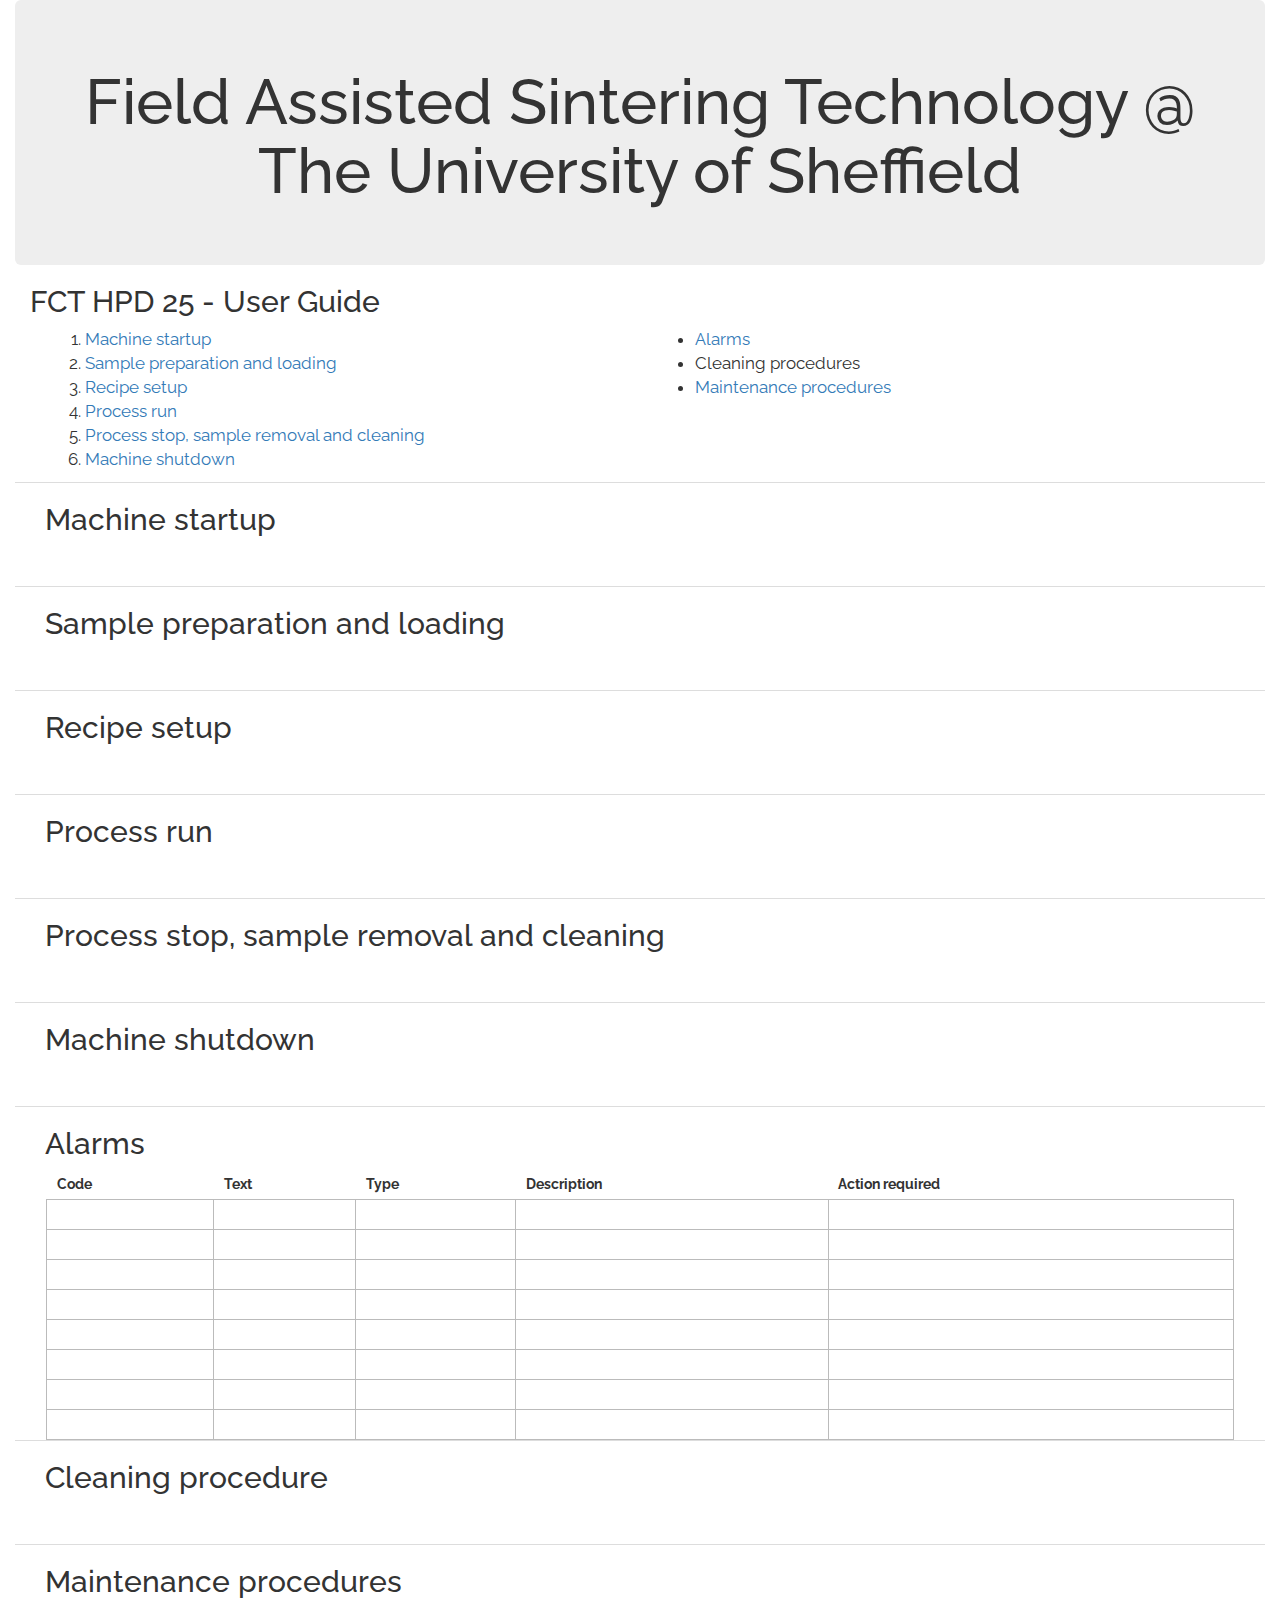
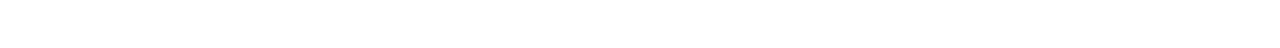
==== hpd25_guide.html @ a57817e9 "First local commit" ====
<!DOCTYPE html>
<html>
<head>
<link href="https://fonts.googleapis.com/css?family=Raleway:200,400,600,800" rel="stylesheet">
<link rel="stylesheet" href="https://use.fontawesome.com/releases/v5.0.13/css/all.css" integrity="sha384-DNOHZ68U8hZfKXOrtjWvjxusGo9WQnrNx2sqG0tfsghAvtVlRW3tvkXWZh58N9jp" crossorigin="anonymous">

<link rel="stylesheet" href="https://maxcdn.bootstrapcdn.com/bootstrap/3.3.7/css/bootstrap.min.css" integrity="sha384-BVYiiSIFeK1dGmJRAkycuHAHRg32OmUcww7on3RYdg4Va+PmSTsz/K68vbdEjh4u" crossorigin="anonymous">
<script src="https://ajax.googleapis.com/ajax/libs/jquery/3.3.1/jquery.min.js"></script>

<script src="https://maxcdn.bootstrapcdn.com/bootstrap/3.3.7/js/bootstrap.min.js" integrity="sha384-Tc5IQib027qvyjSMfHjOMaLkfuWVxZxUPnCJA7l2mCWNIpG9mGCD8wGNIcPD7Txa" crossorigin="anonymous"></script>

<link rel='stylesheet' href='./css/style.css'>

<title>FAST at Sheffield</title>
</head>
<body>
<div class='container-fluid'>
<div class='jumbotron text-center'>
  <h1>Field Assisted Sintering Technology @<br> The University of Sheffield</h1>
</div>


<div class='container-fluid'>
<h2>FCT HPD 25 - User Guide</h2>
<div class='container-fluid col-sm-6'>
	<ol>
		<li><a href='#machine_startup'>Machine startup</a></li>
		<li><a href='#sample_prep'>Sample preparation and loading</a></li>
		<li><a href='#process_setup'>Recipe setup</a></li>
		<li><a href='#process_run'>Process run</a></li>
		<li><a href='#process_end'>Process stop, sample removal and cleaning</a></li>
		<li><a href='#machine_shutdown'>Machine shutdown</a></li>
	</ol>
</div>
<div class='container-fluid col-sm-6'>
	<ul>
		<li><a href='#alarms'><i class='fas fa-bell'></i> Alarms</a></li>
		<li><a href='#cleaning'></a><i class='fas fa-broom'></i> Cleaning procedures</li>
		<li><a href='#maintenance'><i class='fas fa-wrench'></i> Maintenance procedures</a></li>
	</ul>
</div>

</div>


<section id='#machine_startup'>
	<h2>Machine startup</h2>



</section>

<section id='#sample_prep'>
	<h2>Sample preparation and loading</h2>



</section>

<section id='#process_setup'>
	<h2>Recipe setup</h2>



</section>

<section id='#process_run'>
	<h2>Process run</h2>


</section>

<section id='#process_end'>
	<h2>Process stop, sample removal and cleaning</h2>



</section>

<section id='#machine_shutdown'>
	<h2>Machine shutdown</h2>


</section>


<section id='#alarms'>
	<h2>Alarms</h2>
	<table>
		<thead>
			<tr>
				<th>Code</th>
				<th>Text</th>
				<th>Type</th>
				<th>Description</th>
				<th>Action required</th>
			</tr>
		</thead>
		<tbody>
			<tr>
				<td></td>
				<td></td>
				<td></td>
				<td></td>
				<td></td>
			</tr>
			<tr>
				<td></td>
				<td></td>
				<td></td>
				<td></td>
				<td></td>
			</tr>
			<tr>
				<td></td>
				<td></td>
				<td></td>
				<td></td>
				<td></td>
			</tr>
			<tr>
				<td></td>
				<td></td>
				<td></td>
				<td></td>
				<td></td>
			</tr>
			<tr>
				<td></td>
				<td></td>
				<td></td>
				<td></td>
				<td></td>
			</tr>
			<tr>
				<td></td>
				<td></td>
				<td></td>
				<td></td>
				<td></td>
			</tr>
			<tr>
				<td></td>
				<td></td>
				<td></td>
				<td></td>
				<td></td>
			</tr>
			<tr>
				<td></td>
				<td></td>
				<td></td>
				<td></td>
				<td></td>
			</tr>
		</tbody>
	</table>

</secion>


<section id='#cleaning'>
	<h2>Cleaning procedure</h2>


</section>


<section id='#maintenance'>
	<h2>Maintenance procedures</h2>


</section>


<div id='modelCover'></div>

<script src='./js/sps.js'></script>
</body>
</html>
---- css/style.css ----
html {
	font-family: 'Raleway', sans-serif;
}

body {

	font-family: 'Raleway', sans-serif;
	width: 100%;
	margin: 0;
	min-height: 800px;
}

.jumbotron {
	margin: 0;

}

a.link-card-large {
	height: 80px;
	text-decoration: none;
	color: #37b;
	text-align: center;
	padding: 10px;

}

a.link-card-large:hover {
	text-decoration: none;
	color: #f7b;

}

.link-text {

}

.machine-card {
	background: #eef;
	min-height: 300px;
	width: 100%;
	margin: 2px;
	display: flex;
	flex-flow: column;
	justify-content: flex-start;
	align-items: center;

}

.machine-card > div{
	display: flex;
	flex-flow: row;
	justify-content: center;
	align-items: center;

}

#gallery {
	display: flex;
	flex-flow: row wrap;
	align-items: center;
	justify-content: center;

}

#gallery > img {
		min-width: 30%;
		min-height: 200px;
		background: #333;
		border: solid 1px #333;
		margin: 4px;
}

 #modalCover{


 }

 ol, ul{
 	font-size: 1.2em

 }

 table{
 	width: 95%;
 	margin: auto;
 }

table > thead > tr > th {
 	height: 30px;
 	padding: 2px;
 	padding-left: 10px;
 }

 table > tbody > tr {
 	height: 30px;
 }



 table > tbody > tr > td{
 	border: solid 1px #bbb;
 	border-collapse: collapse;
 	padding: 2px;
 	padding-left: 10px;

 }



 section{
 	border-top: solid #ddd 1px;
 	margin-bottom: 50px;
 }

 section > h2{
 	margin-left: 30px;
 }
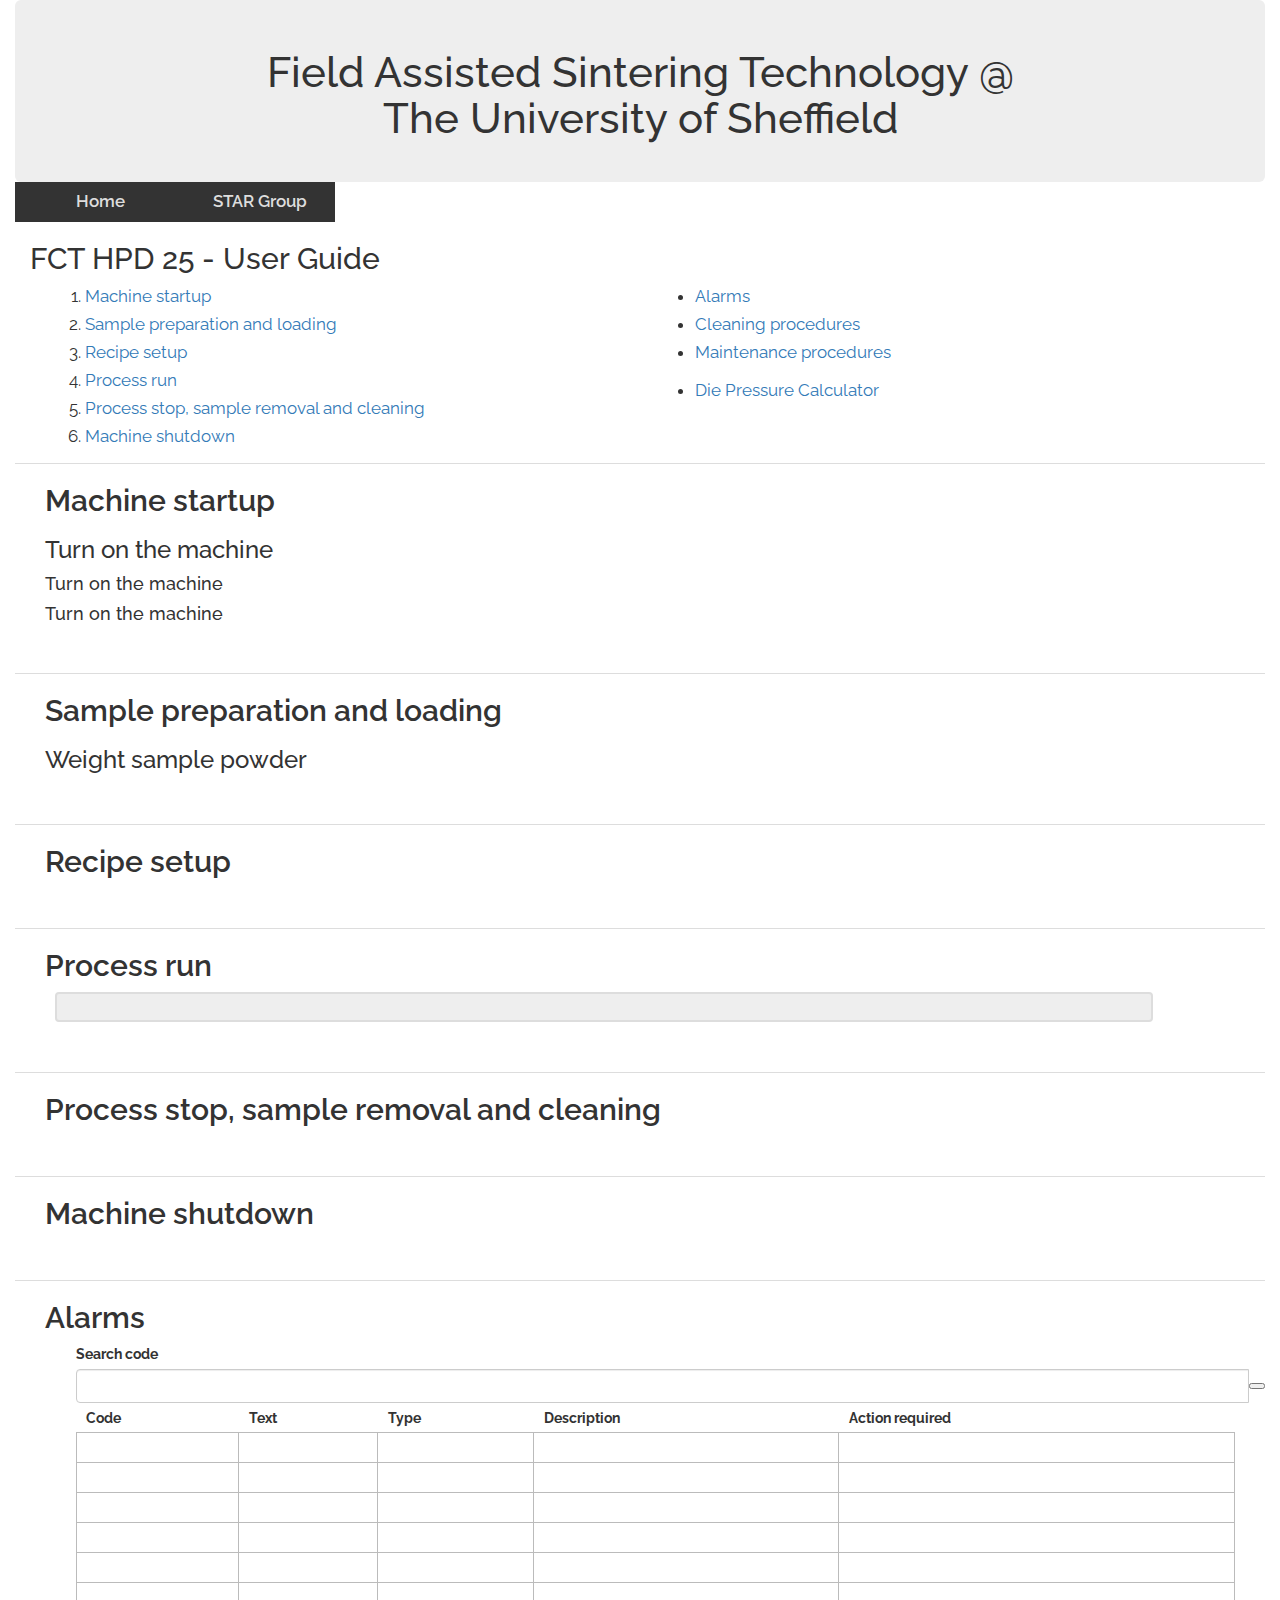
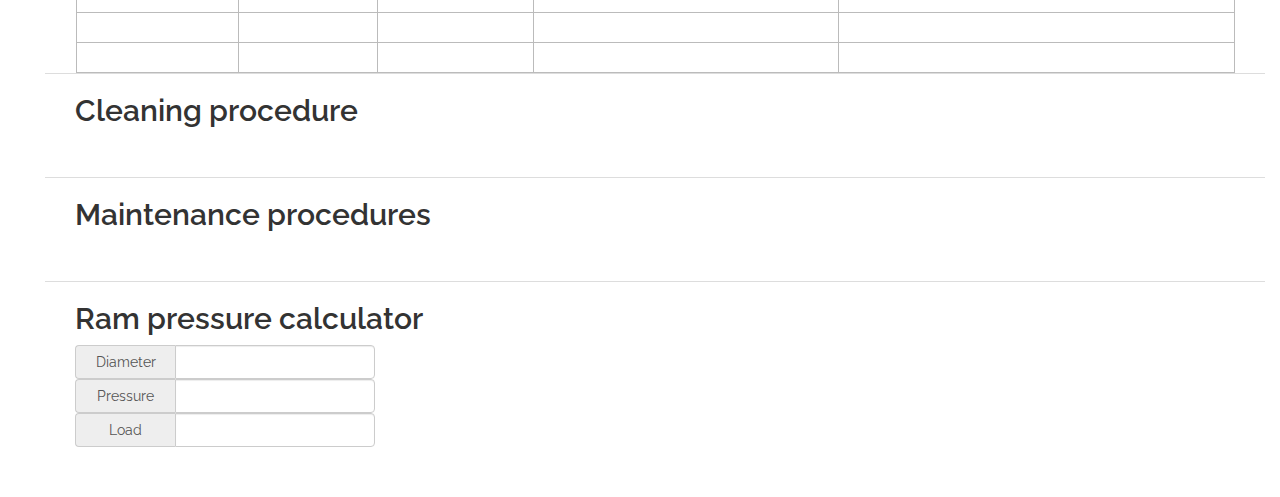
==== commit 32a8a96a: "First local commit" ====
--- a/hpd25_guide.html
+++ b/hpd25_guide.html
@@ -17,6 +17,10 @@
 <div class='container-fluid'>
 <div class='jumbotron text-center'>
   <h1>Field Assisted Sintering Technology @<br> The University of Sheffield</h1>
+</div>
+<div id='nav-bar'>
+	<a href='./index.html'> <i class='fas fa-home'></i>  Home </a>
+	<a href='https://www.startitanium.co.uk'>  <i class='far fa-star'></i>  STAR Group</a>
 </div>
 
 
@@ -35,57 +39,92 @@
 <div class='container-fluid col-sm-6'>
 	<ul>
 		<li><a href='#alarms'><i class='fas fa-bell'></i> Alarms</a></li>
-		<li><a href='#cleaning'></a><i class='fas fa-broom'></i> Cleaning procedures</li>
+		<li><a href='#cleaning'><i class='fas fa-broom'></i> Cleaning procedures</a></li>
 		<li><a href='#maintenance'><i class='fas fa-wrench'></i> Maintenance procedures</a></li>
 	</ul>
-</div>
-
-</div>
-
-
-<section id='#machine_startup'>
+
+	<ul>
+		<li><a href='#pressure_calc'><i class='fas fa-calculator'></i>  Die Pressure Calculator</a></li>
+	</ul>
+	
+</div>
+
+</div>
+
+
+<section id='machine_startup'>
 	<h2>Machine startup</h2>
 
-
-
-</section>
-
-<section id='#sample_prep'>
+	<div class='step'>
+		<h3>Turn on the machine</h3>
+	</div>
+
+	<div class='step'>
+		<h4>Turn on the machine</h4>
+	</div>
+
+	<div class='step'>
+		<h4>Turn on the machine</h4>
+	</div>
+
+
+
+</section>
+
+<section id='sample_prep'>
 	<h2>Sample preparation and loading</h2>
 
-
-
-</section>
-
-<section id='#process_setup'>
+	<div class='step'>
+		<h3>Weight sample powder</h3>
+	</div>
+
+</section>
+
+<section id='process_setup'>
 	<h2>Recipe setup</h2>
 
 
 
 </section>
 
-<section id='#process_run'>
+<section id='process_run'>
 	<h2>Process run</h2>
 
-
-</section>
-
-<section id='#process_end'>
+<div class='note warning'>
+	
+</div>
+
+
+</section>
+
+
+
+<section id='process_end'>
 	<h2>Process stop, sample removal and cleaning</h2>
 
 
 
 </section>
 
-<section id='#machine_shutdown'>
+<section id='machine_shutdown'>
 	<h2>Machine shutdown</h2>
 
 
 </section>
 
 
-<section id='#alarms'>
+<section id='alarms'>
 	<h2>Alarms</h2>
+	<div class='search-input'>
+		<label>Search code</label>
+		<div class='input-group'>
+			<input class='form-control' type='text' id='alarm_code' />
+			<div class='input-group-btn'>
+				<button onclick='resetAlarmSearch()'><i class='fas fa-sync'></i> Reset</button>
+			</div>
+		</div>
+	</div>
+
 	<table>
 		<thead>
 			<tr>
@@ -159,19 +198,37 @@
 </secion>
 
 
-<section id='#cleaning'>
+<section id='cleaning'>
 	<h2>Cleaning procedure</h2>
 
 
 </section>
 
 
-<section id='#maintenance'>
+<section id='maintenance'>
 	<h2>Maintenance procedures</h2>
 
 
 </section>
 
+
+<section id='pressure_calc'>
+	<h2>Ram pressure calculator</h2>
+	<div class='input-group'>
+		<span class='input-group-addon'>Diameter</span>
+		<input id='diameter' class='form-control' type='number' min=0 max=100 />
+	</div>
+	<div class='input-group'>
+		<span class='input-group-addon'>Pressure</span>
+		<input id='pressure' class='form-control' type='number' min=0 max=100 />
+	</div>
+	<div class='input-group'>
+		<span class='input-group-addon'>Load</span>
+		<input id='load' class='form-control' type='number' min=0 max=100 />
+	</div>
+
+
+</section>
 
 <div id='modelCover'></div>
 
--- a/css/style.css
+++ b/css/style.css
@@ -12,7 +12,11 @@
 
 .jumbotron {
 	margin: 0;
+	padding: 30px;
+}
 
+.jumbotron > h1{
+	font-size: 3em;
 }
 
 a.link-card-large {
@@ -80,6 +84,11 @@
 
  }
 
+ol > li, ul > li {
+	height: 28px;
+
+}
+
  table{
  	width: 95%;
  	margin: auto;
@@ -105,13 +114,81 @@
 
  }
 
+.padded {
+	padding-top: 40px;
+	padding-bottom: 40px;
 
+}
 
  section{
  	border-top: solid #ddd 1px;
  	margin-bottom: 50px;
+ 	padding-left: 30px;
  }
 
  section > h2{
- 	margin-left: 30px;
- }+	font-weight: 600;
+ }
+
+ #nav-bar {
+ 	width: 100%;
+ 	display: flex;
+ 	flex-flow: row;
+ 	align-content: center;
+ 	justify-content: flex-start;
+
+ }
+
+ #nav-bar > a {
+ 	display: flex;
+ 	flex-flow: row;
+ 	align-items: center;
+ 	justify-content: center;
+ 	width: 160px;
+ 	height: 40px;
+ 	background: #333;
+ 	color: #ddd;
+ 	font-size: 1.2em;
+ 	font-weight: 600;
+ 	text-decoration: none;
+ }
+
+ #nav-bar > a:hover {
+ 	background: #339;
+ 	color: #ddd;
+ 	text-decoration: none;
+ }
+
+ #nav-bar > a > i {
+ 	margin-right: 10px;
+
+ }
+
+
+
+ .search-input {
+ 	display: inline-block;
+ 	float: left;
+ 	margin-left: 2.5%;
+
+ }
+ 
+ #pressure_calc > .input-group	{
+ 	width: 300px;
+ }
+
+#pressure_calc > .input-group > .input-group-addon	{
+ 	width: 100px;
+ }
+
+
+.note {
+	width: 90%;
+	margin: auto;
+	border: solid 2px #ddd;
+	background: #eee;
+	min-height: 30px;
+	border-radius: 4px;
+	margin: 10px;
+
+}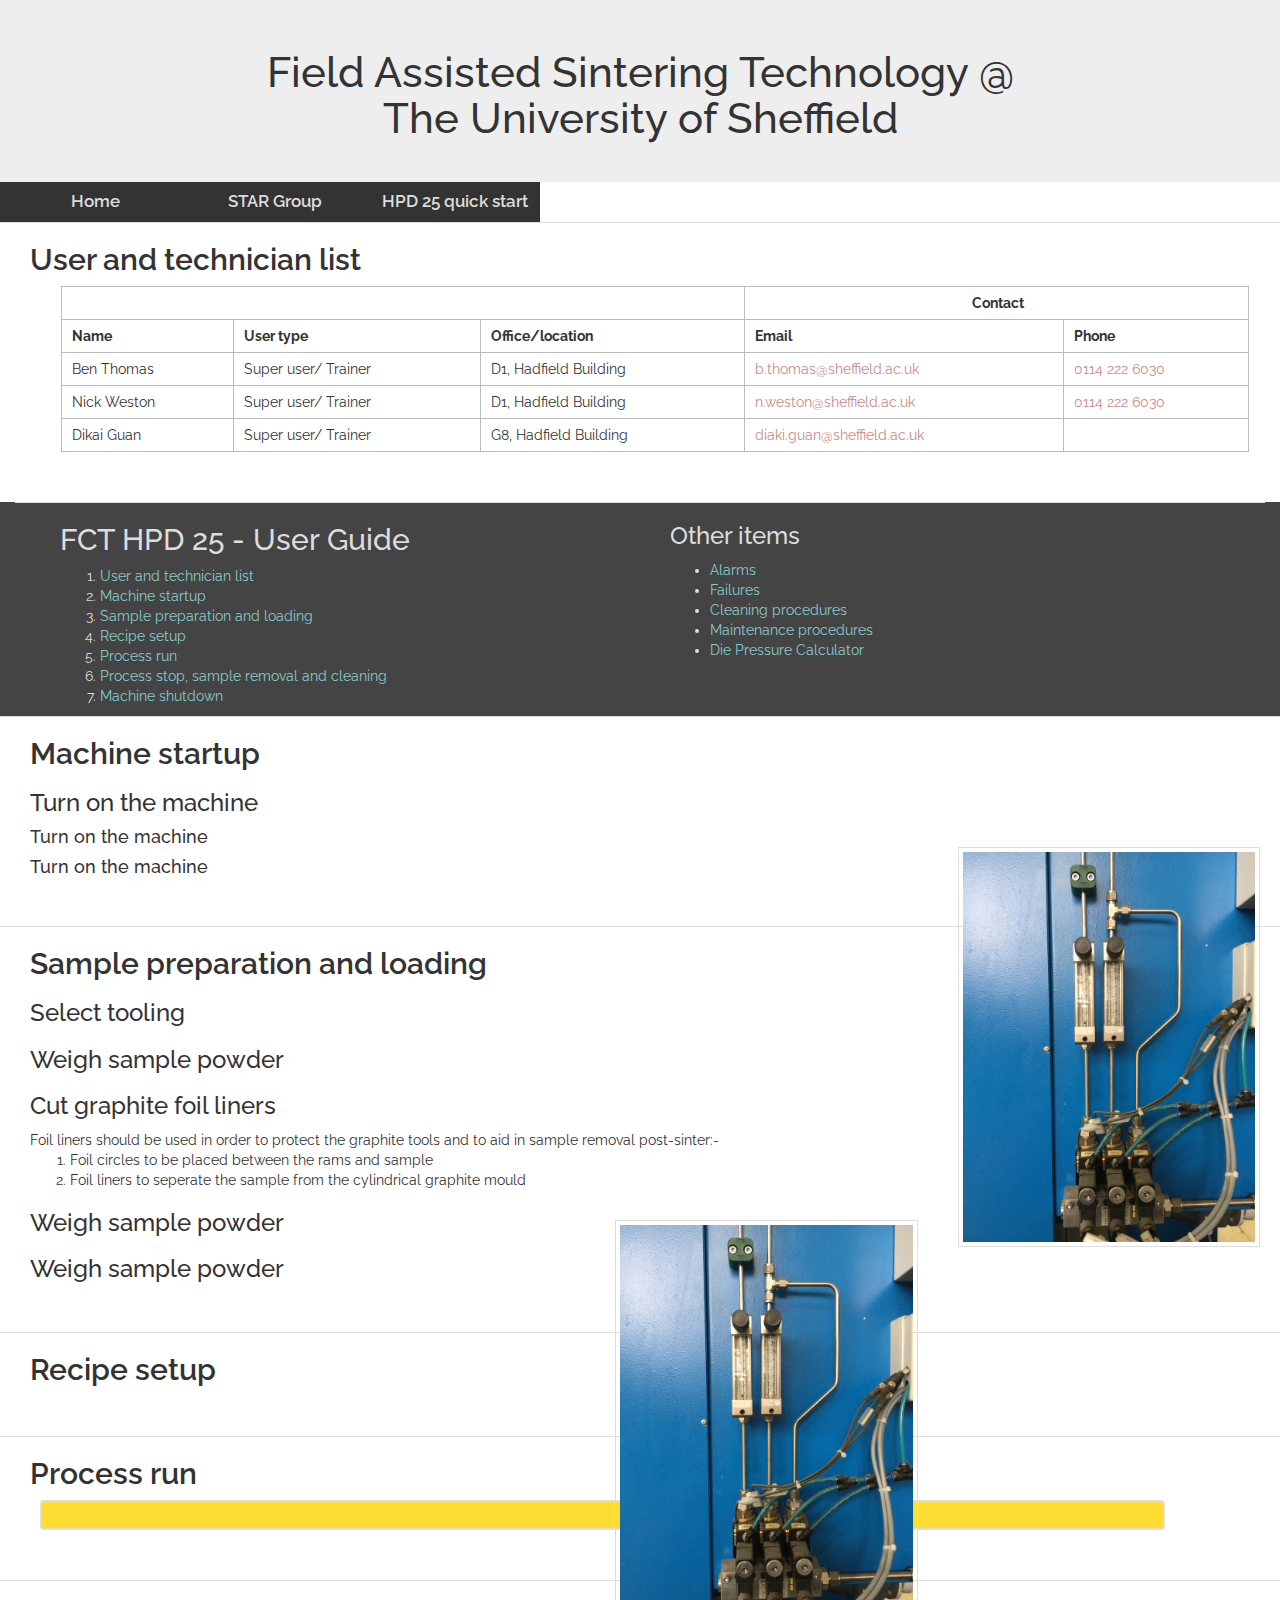
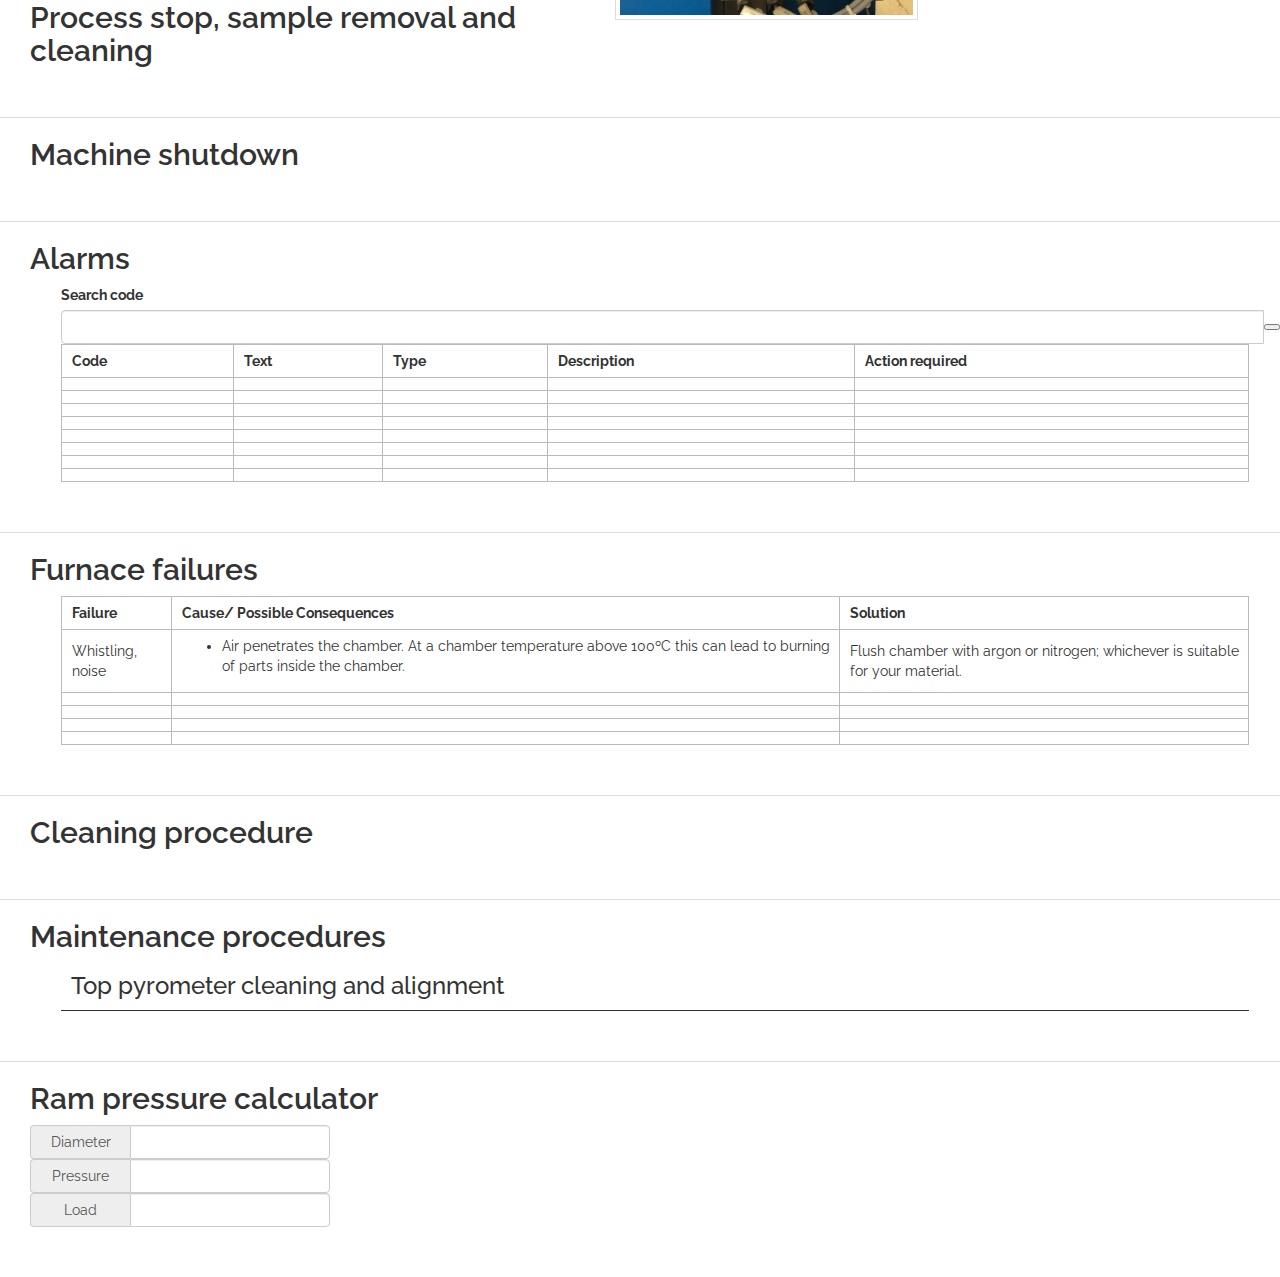
==== commit 011b56f4: "Added some images" ====
--- a/hpd25_guide.html
+++ b/hpd25_guide.html
@@ -3,53 +3,99 @@
 <head>
 <link href="https://fonts.googleapis.com/css?family=Raleway:200,400,600,800" rel="stylesheet">
 <link rel="stylesheet" href="https://use.fontawesome.com/releases/v5.0.13/css/all.css" integrity="sha384-DNOHZ68U8hZfKXOrtjWvjxusGo9WQnrNx2sqG0tfsghAvtVlRW3tvkXWZh58N9jp" crossorigin="anonymous">
-
 <link rel="stylesheet" href="https://maxcdn.bootstrapcdn.com/bootstrap/3.3.7/css/bootstrap.min.css" integrity="sha384-BVYiiSIFeK1dGmJRAkycuHAHRg32OmUcww7on3RYdg4Va+PmSTsz/K68vbdEjh4u" crossorigin="anonymous">
 <script src="https://ajax.googleapis.com/ajax/libs/jquery/3.3.1/jquery.min.js"></script>
 
+<link rel='stylesheet' href='./css/style.css'>
 <script src="https://maxcdn.bootstrapcdn.com/bootstrap/3.3.7/js/bootstrap.min.js" integrity="sha384-Tc5IQib027qvyjSMfHjOMaLkfuWVxZxUPnCJA7l2mCWNIpG9mGCD8wGNIcPD7Txa" crossorigin="anonymous"></script>
 
-<link rel='stylesheet' href='./css/style.css'>
 
 <title>FAST at Sheffield</title>
 </head>
 <body>
-<div class='container-fluid'>
 <div class='jumbotron text-center'>
   <h1>Field Assisted Sintering Technology @<br> The University of Sheffield</h1>
 </div>
 <div id='nav-bar'>
 	<a href='./index.html'> <i class='fas fa-home'></i>  Home </a>
 	<a href='https://www.startitanium.co.uk'>  <i class='far fa-star'></i>  STAR Group</a>
+    <a href='./hpd25_quickstart.html'>  <i class='fas fa-book'></i>  HPD 25 quick start</a>
 </div>
 
-
-<div class='container-fluid'>
-<h2>FCT HPD 25 - User Guide</h2>
-<div class='container-fluid col-sm-6'>
-	<ol>
-		<li><a href='#machine_startup'>Machine startup</a></li>
-		<li><a href='#sample_prep'>Sample preparation and loading</a></li>
-		<li><a href='#process_setup'>Recipe setup</a></li>
-		<li><a href='#process_run'>Process run</a></li>
-		<li><a href='#process_end'>Process stop, sample removal and cleaning</a></li>
-		<li><a href='#machine_shutdown'>Machine shutdown</a></li>
-	</ol>
+<section id='machine_startup'>
+	<h2>User and technician list</h2>
+	<table>
+		<thead>
+			<tr>
+				<th colspan=3 ></th>
+				<th colspan=2 style="text-align:center">Contact</th>
+			</tr>
+			<tr>
+				<th>Name</th>
+				<th>User type</th>
+				<th>Office/location</th>
+				<th>Email</th>
+				<th>Phone</th>
+			</tr>
+		</thead>
+		<tbody>
+			<tr>
+				<td>Ben Thomas</td>
+				<td>Super user/ Trainer</td>
+				<td>D1, Hadfield Building</td>
+				<td><a href="mailto:b.thomas@sheffield.ac.uk">b.thomas@sheffield.ac.uk</a></td>
+				<td><a href="tel:+44114 222 6030">0114 222 6030</a></td>
+			</tr>
+			<tr>
+				<td>Nick Weston</td>
+				<td>Super user/ Trainer</td>
+				<td>D1, Hadfield Building</td>
+				<td><a href="mailto:n.weston@sheffield.ac.uk">n.weston@sheffield.ac.uk</a></td>
+				<td><a href="tel:+44114 222 6030">0114 222 6030</a></td>
+			</tr>
+			<tr>
+				<td>Dikai Guan</td>
+				<td>Super user/ Trainer</td>
+				<td>G8, Hadfield Building</td>
+				<td><a href="mailto:diaki.guan@sheffield.ac.uk">diaki.guan@sheffield.ac.uk</a></td>
+				<td></td>
+			</tr>
+		</tbody>
+	</table>
+
+
+</section>
+
+<div class="container-fluid inverse">
+	<section class='inverse'>
+
+	<div class='container-fluid col-sm-6'>
+		<h2>FCT HPD 25 - User Guide</h2>
+		<ol>
+			<li><a href='#users'>User and technician list</a></li>
+			<li><a href='#machine_startup'>Machine startup</a></li>
+			<li><a href='#sample_prep'>Sample preparation and loading</a></li>
+			<li><a href='#process_setup'>Recipe setup</a></li>
+			<li><a href='#process_run'>Process run</a></li>
+			<li><a href='#process_end'>Process stop, sample removal and cleaning</a></li>
+			<li><a href='#machine_shutdown'>Machine shutdown</a></li>
+		</ol>
+	</div>
+	<div class='container-fluid col-sm-6'>
+		<h3>Other items</h3>
+		<ul>
+			<li><a href='#alarms'><i class='fas fa-bell'></i> Alarms</a></li>
+			<li><a href='#failures'><i class='fas fa-exclamation-triangle'></i> Failures</a></li>
+			<li><a href='#cleaning'><i class='fas fa-broom'></i> Cleaning procedures</a></li>
+			<li><a href='#maintenance'><i class='fas fa-wrench'></i> Maintenance procedures</a></li>
+			<li><a href='#pressure_calc'><i class='fas fa-calculator'></i>  Die Pressure Calculator</a></li>
+		</ul>
+
+	</div>
+
+	</section>
 </div>
-<div class='container-fluid col-sm-6'>
-	<ul>
-		<li><a href='#alarms'><i class='fas fa-bell'></i> Alarms</a></li>
-		<li><a href='#cleaning'><i class='fas fa-broom'></i> Cleaning procedures</a></li>
-		<li><a href='#maintenance'><i class='fas fa-wrench'></i> Maintenance procedures</a></li>
-	</ul>
-
-	<ul>
-		<li><a href='#pressure_calc'><i class='fas fa-calculator'></i>  Die Pressure Calculator</a></li>
-	</ul>
-	
-</div>
-
-</div>
+
 
 
 <section id='machine_startup'>
@@ -57,6 +103,7 @@
 
 	<div class='step'>
 		<h3>Turn on the machine</h3>
+		<img class='figure right' src="./images/IMG_2089.jpg" height=300>
 	</div>
 
 	<div class='step'>
@@ -75,7 +122,44 @@
 	<h2>Sample preparation and loading</h2>
 
 	<div class='step'>
-		<h3>Weight sample powder</h3>
+		<h3>Select tooling</h3>
+
+	</div>
+
+    <div class='step'>
+		<h3>Weigh sample powder</h3>
+
+	</div>
+
+
+    <div class='step'>
+		<h3>Cut graphite foil liners</h3>
+        Foil liners should be used in order to protect the graphite tools and to aid in sample removal post-sinter:-
+        <ol>
+            <li>Foil circles to be placed between the rams and sample</li>
+            <li>Foil liners to seperate the sample from the cylindrical graphite mould</li>
+        </ol>
+
+        <figure>
+            <img class='figure right' src="./images/IMG_2089.jpg" height=300>
+        </figure>
+        <ficaption>
+
+
+        </figcaption>
+
+
+	</div>
+
+
+    <div class='step'>
+		<h3>Weigh sample powder</h3>
+
+	</div>
+
+    <div class='step'>
+		<h3>Weigh sample powder</h3>
+
 	</div>
 
 </section>
@@ -91,7 +175,7 @@
 	<h2>Process run</h2>
 
 <div class='note warning'>
-	
+
 </div>
 
 
@@ -195,18 +279,76 @@
 		</tbody>
 	</table>
 
-</secion>
+</section>
+
+<section id='failures'>
+	<h2>Furnace failures</h2>
+
+	<table>
+		<thead>
+			<tr>
+				<th>Failure</th>
+				<th>Cause/ Possible Consequences</th>
+				<th>Solution</th>
+			</tr>
+		</thead>
+		<tbody>
+			<tr>
+				<td>Whistling, noise</td>
+				<td>
+					<ul>
+						<li>Air penetrates the chamber. At a chamber temperature above 100ºC this can lead to burning of parts inside the chamber.</li>
+					</ul>
+				</td>
+				<td>Flush chamber with argon or nitrogen; whichever is suitable for your material.</td>
+			</tr>
+			<tr>
+				<td></td>
+				<td></td>
+				<td></td>
+			</tr>
+			<tr>
+				<td></td>
+				<td></td>
+				<td></td>
+			</tr>
+			<tr>
+				<td></td>
+				<td></td>
+				<td></td>
+			</tr>
+			<tr>
+				<td></td>
+				<td></td>
+				<td></td>
+			</tr>
+		</tbody>
+	</table>
+
+</section>
+
+
 
 
 <section id='cleaning'>
 	<h2>Cleaning procedure</h2>
 
 
+
+
 </section>
 
 
 <section id='maintenance'>
 	<h2>Maintenance procedures</h2>
+
+	<div class='sopDiv' id="top_pyro">
+		<h3>Top pyrometer cleaning and alignment</h3>
+		<div class='sop'>
+
+
+		</div>
+	</div>
 
 
 </section>
@@ -230,7 +372,7 @@
 
 </section>
 
-<div id='modelCover'></div>
+<div id='modalCover'></div>
 
 <script src='./js/sps.js'></script>
 </body>
--- a/css/style.css
+++ b/css/style.css
@@ -1,14 +1,41 @@
 html {
 	font-family: 'Raleway', sans-serif;
+	margin: 0;
+	padding: 0;
+	width: 100%;
 }
 
 body {
 
 	font-family: 'Raleway', sans-serif;
+	margin: 0;
+	padding: 0;
 	width: 100%;
-	margin: 0;
 	min-height: 800px;
 }
+
+.inverse{
+	color: #ddd;
+	background: #444;
+
+}
+
+
+a {
+	color: #c88;
+
+}
+
+a:hover {
+	color: #faa;
+
+}
+
+.inverse * a {
+	color: #8cc;
+
+}
+
 
 .jumbotron {
 	margin: 0;
@@ -20,17 +47,27 @@
 }
 
 a.link-card-large {
-	height: 80px;
+	display: flex;
+	flex-flow: row;
+	align-items: center;
+	justify-content: center;
+	font-size: 1.2em;
+	margin: 10px 0 10px 0;
+	height: 60px;
+	width: 200px;
 	text-decoration: none;
-	color: #37b;
 	text-align: center;
 	padding: 10px;
+	background: #fff;
+	border-radius: 4px;
+	border: solid #ccc 1px;
 
 }
 
 a.link-card-large:hover {
 	text-decoration: none;
 	color: #f7b;
+	background: #ddd;
 
 }
 
@@ -41,8 +78,9 @@
 .machine-card {
 	background: #eef;
 	min-height: 300px;
-	width: 100%;
+	width: 48%;
 	margin: 2px;
+	padding: 20px;
 	display: flex;
 	flex-flow: column;
 	justify-content: flex-start;
@@ -50,11 +88,18 @@
 
 }
 
-.machine-card > div{
+.machine-card > div {
 	display: flex;
 	flex-flow: row;
 	justify-content: center;
 	align-items: center;
+
+}
+
+
+.machine-card > div > a > img{
+	height: 400px;
+	min-width: 300px;
 
 }
 
@@ -66,9 +111,9 @@
 
 }
 
-#gallery > img {
+#gallery > a > img {
 		min-width: 30%;
-		min-height: 200px;
+		height: 200px;
 		background: #333;
 		border: solid 1px #333;
 		margin: 4px;
@@ -79,37 +124,30 @@
 
  }
 
- ol, ul{
- 	font-size: 1.2em
-
- }
-
-ol > li, ul > li {
-	height: 28px;
-
-}
-
- table{
+
+table{
  	width: 95%;
  	margin: auto;
  }
 
 table > thead > tr > th {
  	height: 30px;
- 	padding: 2px;
+ 	padding: 6px;
  	padding-left: 10px;
+ 	border: solid 1px #bbb;
  }
 
  table > tbody > tr {
- 	height: 30px;
- }
-
-
-
- table > tbody > tr > td{
+ 	min-height: 40px;
+ }
+
+
+
+ td{
+
  	border: solid 1px #bbb;
  	border-collapse: collapse;
- 	padding: 2px;
+ 	padding: 6px;
  	padding-left: 10px;
 
  }
@@ -144,7 +182,7 @@
  	flex-flow: row;
  	align-items: center;
  	justify-content: center;
- 	width: 160px;
+ 	width: 180px;
  	height: 40px;
  	background: #333;
  	color: #ddd;
@@ -154,7 +192,7 @@
  }
 
  #nav-bar > a:hover {
- 	background: #339;
+ 	background: #999;
  	color: #ddd;
  	text-decoration: none;
  }
@@ -172,7 +210,7 @@
  	margin-left: 2.5%;
 
  }
- 
+
  #pressure_calc > .input-group	{
  	width: 300px;
  }
@@ -191,4 +229,80 @@
 	border-radius: 4px;
 	margin: 10px;
 
-}+}
+
+img {
+  display: inline-block;
+  max-width: 400px;
+  max-height: 400px;
+  width: auto;
+  height: auto;
+}
+
+
+img.figure{
+	border: solid #ddd 1px;
+	padding: 4px;
+	margin: 20px;
+
+
+}
+
+img.center{
+	margin: auto;
+}
+
+
+img.left{
+	float: left;
+	margin-left: 20px ;
+}
+
+img.right{
+	float: right;
+	margin-right: 20px ;
+}
+
+
+
+img.thumbnail{
+	width: 200px;
+
+}
+
+
+.sopDiv{
+	margin: 8px;
+	width: 95%;
+	margin: auto;
+
+
+}
+
+.sopDiv > h3 {
+	border-bottom: solid #333 1px;
+	text_align: center;
+	padding: 10px;
+	margin: auto;
+}
+
+.warning {
+background: #fd3;
+padding: 6px
+
+}
+.danger {
+background: #f33;
+padding: 6px
+
+}
+.info {
+background: #f33;
+padding: 6px
+
+}
+
+.quickstartlist{
+	font-size: 1.5em
+
+}
